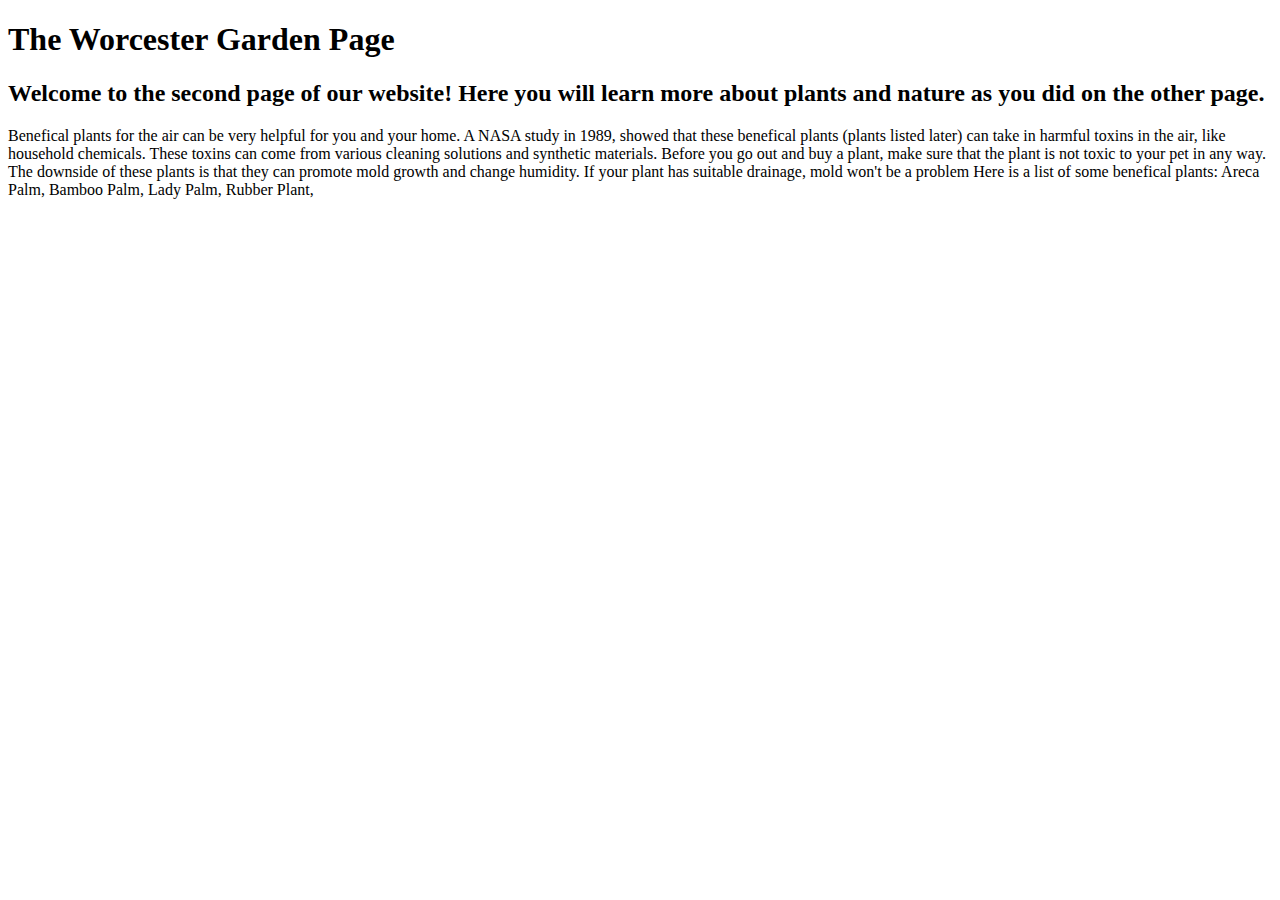
==== The Worcester Garden Page/secondpage.html @ 20102847 "Add files via upload" ====
<!DOCTYPE html>

<Html>

    <head>
<title> The Worcester Garden Page</title>

    </head>

    <body>
        <h1> The Worcester Garden Page </h1>
        <h2> Welcome to the second page of our website! Here you will
            learn more about plants and nature as you did on the other page.</h2>

            <p1> Benefical plants for the air can be very helpful for you and your home. A NASA study in 1989,
                showed that these benefical plants (plants listed later) can take in harmful toxins in the air, like household chemicals.
            These toxins can come from various cleaning solutions and synthetic materials. Before you go out and buy
            a plant, make sure that the plant is not toxic to your pet in any way. The downside of these plants is that
            they can promote mold growth and change humidity. If your plant has suitable drainage, mold won't be a problem
            Here is a list of some benefical plants: Areca Palm, Bamboo Palm, Lady Palm, Rubber Plant,
            </p1>


    
           



    </body>
















</Html>
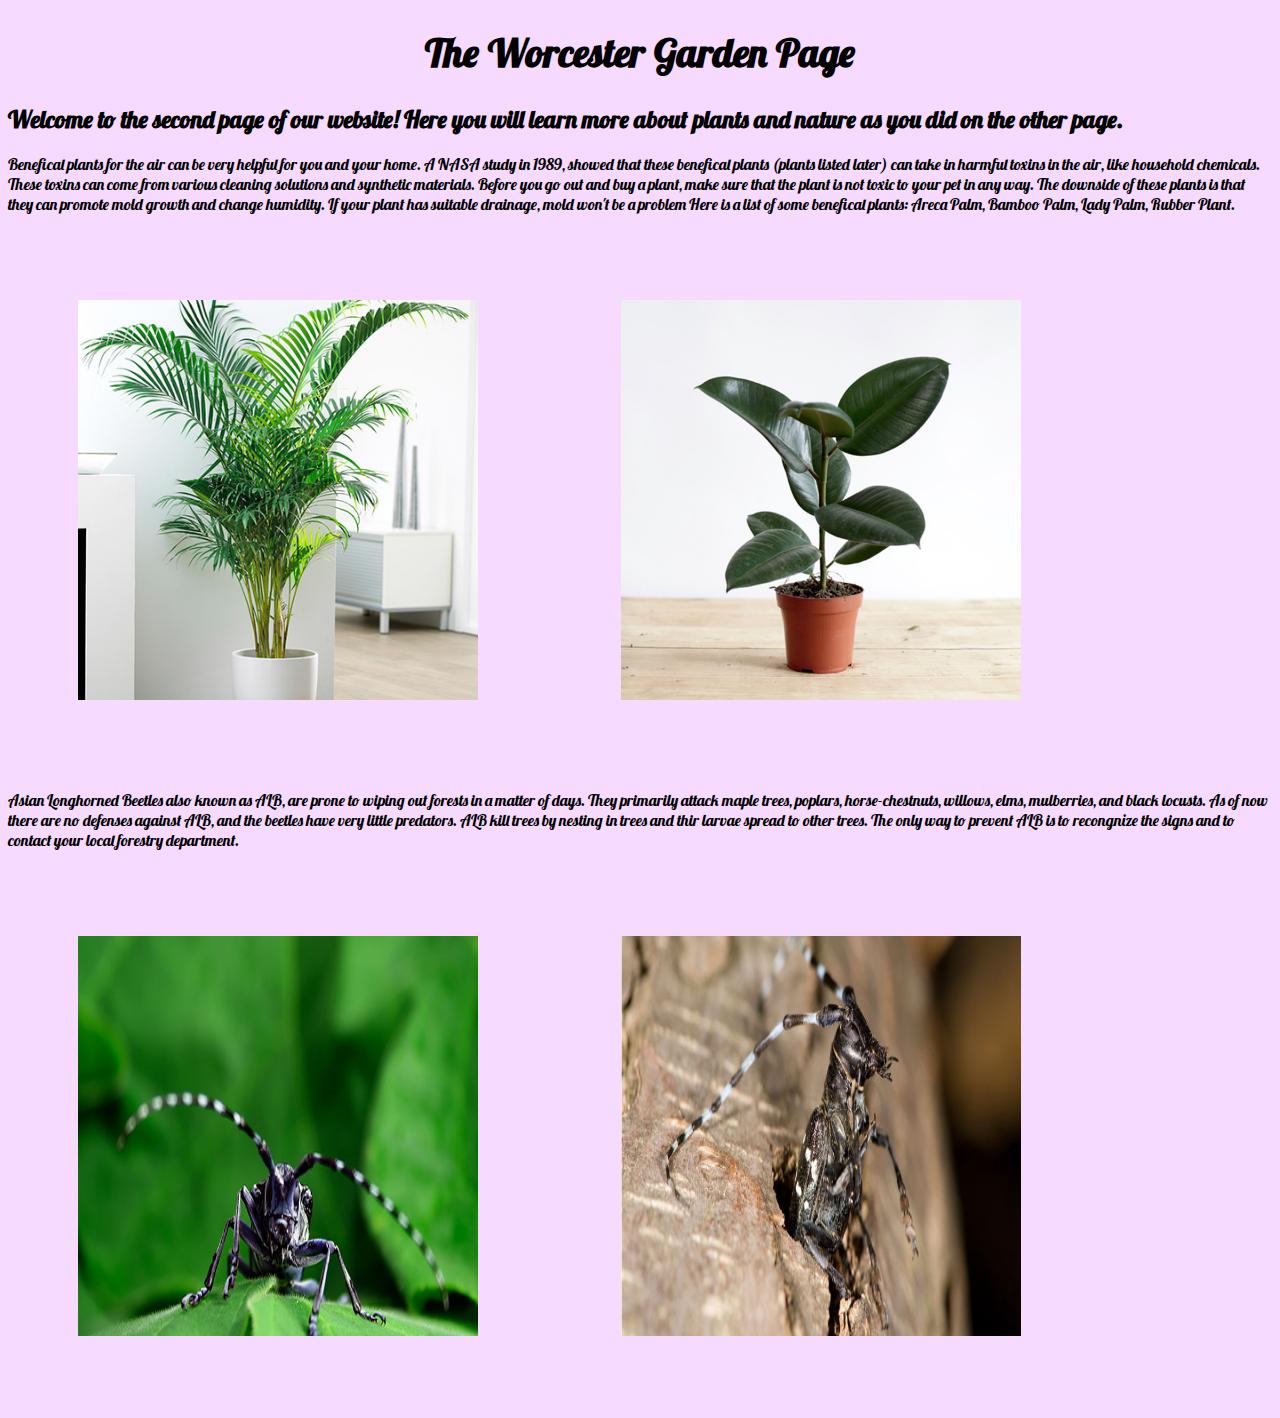
==== commit 4604179a: "styled.css the second page, made divs" ====
--- a/The Worcester Garden Page/secondpage.html
+++ b/The Worcester Garden Page/secondpage.html
@@ -4,6 +4,11 @@
 
     <head>
 <title> The Worcester Garden Page</title>
+
+<link rel="stylesheet"  type="text/css" href="twostyle.css">
+<link href="https://fonts.googleapis.com/css?family=Lobster" rel="stylesheet">
+
+
 
     </head>
 
@@ -12,13 +17,32 @@
         <h2> Welcome to the second page of our website! Here you will
             learn more about plants and nature as you did on the other page.</h2>
 
-            <p1> Benefical plants for the air can be very helpful for you and your home. A NASA study in 1989,
+            <p> Benefical plants for the air can be very helpful for you and your home. A NASA study in 1989,
                 showed that these benefical plants (plants listed later) can take in harmful toxins in the air, like household chemicals.
             These toxins can come from various cleaning solutions and synthetic materials. Before you go out and buy
             a plant, make sure that the plant is not toxic to your pet in any way. The downside of these plants is that
             they can promote mold growth and change humidity. If your plant has suitable drainage, mold won't be a problem
-            Here is a list of some benefical plants: Areca Palm, Bamboo Palm, Lady Palm, Rubber Plant,
-            </p1>
+            Here is a list of some benefical plants: Areca Palm, Bamboo Palm, Lady Palm, Rubber Plant.
+            </p>
+
+            <img class = "secondpics" src="Areca-Palm-2-450w.jpg">
+
+            <img class = "secondpics" src="nurserylive-Ficus-Elastic-Rubber-Plant-Indian-Rubber-Bush-Plant.jpg">
+
+            <p> Asian Longhorned Beetles also known as ALB, are prone to wiping out forests in a matter of days.
+                They primarily attack maple trees, poplars, horse-chestnuts, willows, elms, mulberries, and black locusts.
+                As of now there are no defenses against ALB, and the beetles have very little predators.
+                ALB kill trees by nesting in trees and thir larvae spread to other trees. The only way to prevent ALB 
+                is to recongnize the signs and to contact your local forestry department.
+    
+
+            </p>
+
+            <img class = "secondpics" src="asian-longhorned-beetle-640x35.jpg">
+            <img class = "secondpics" src="slide2.jpg">
+
+
+           
 
 
     
--- a/The Worcester Garden Page/twostyle.css
+++ b/The Worcester Garden Page/twostyle.css
@@ -0,0 +1,49 @@
+body {
+
+    background: #F6DAFF;
+    font-family: 'Lobster', cursive;
+
+}
+
+h1 {
+
+text-align: center;
+
+font-size: 40px
+}
+
+h3 {
+
+text-align: center;
+
+}
+    
+    .secondpics {
+
+    width: 400px;
+
+    height: 400px;
+    
+ display: inline-block;
+
+ margin: 70px
+
+    }
+
+    p2 {
+
+        text-align: center;
+
+        font-size: 20px;
+
+
+
+    }
+
+
+    
+
+
+
+
+
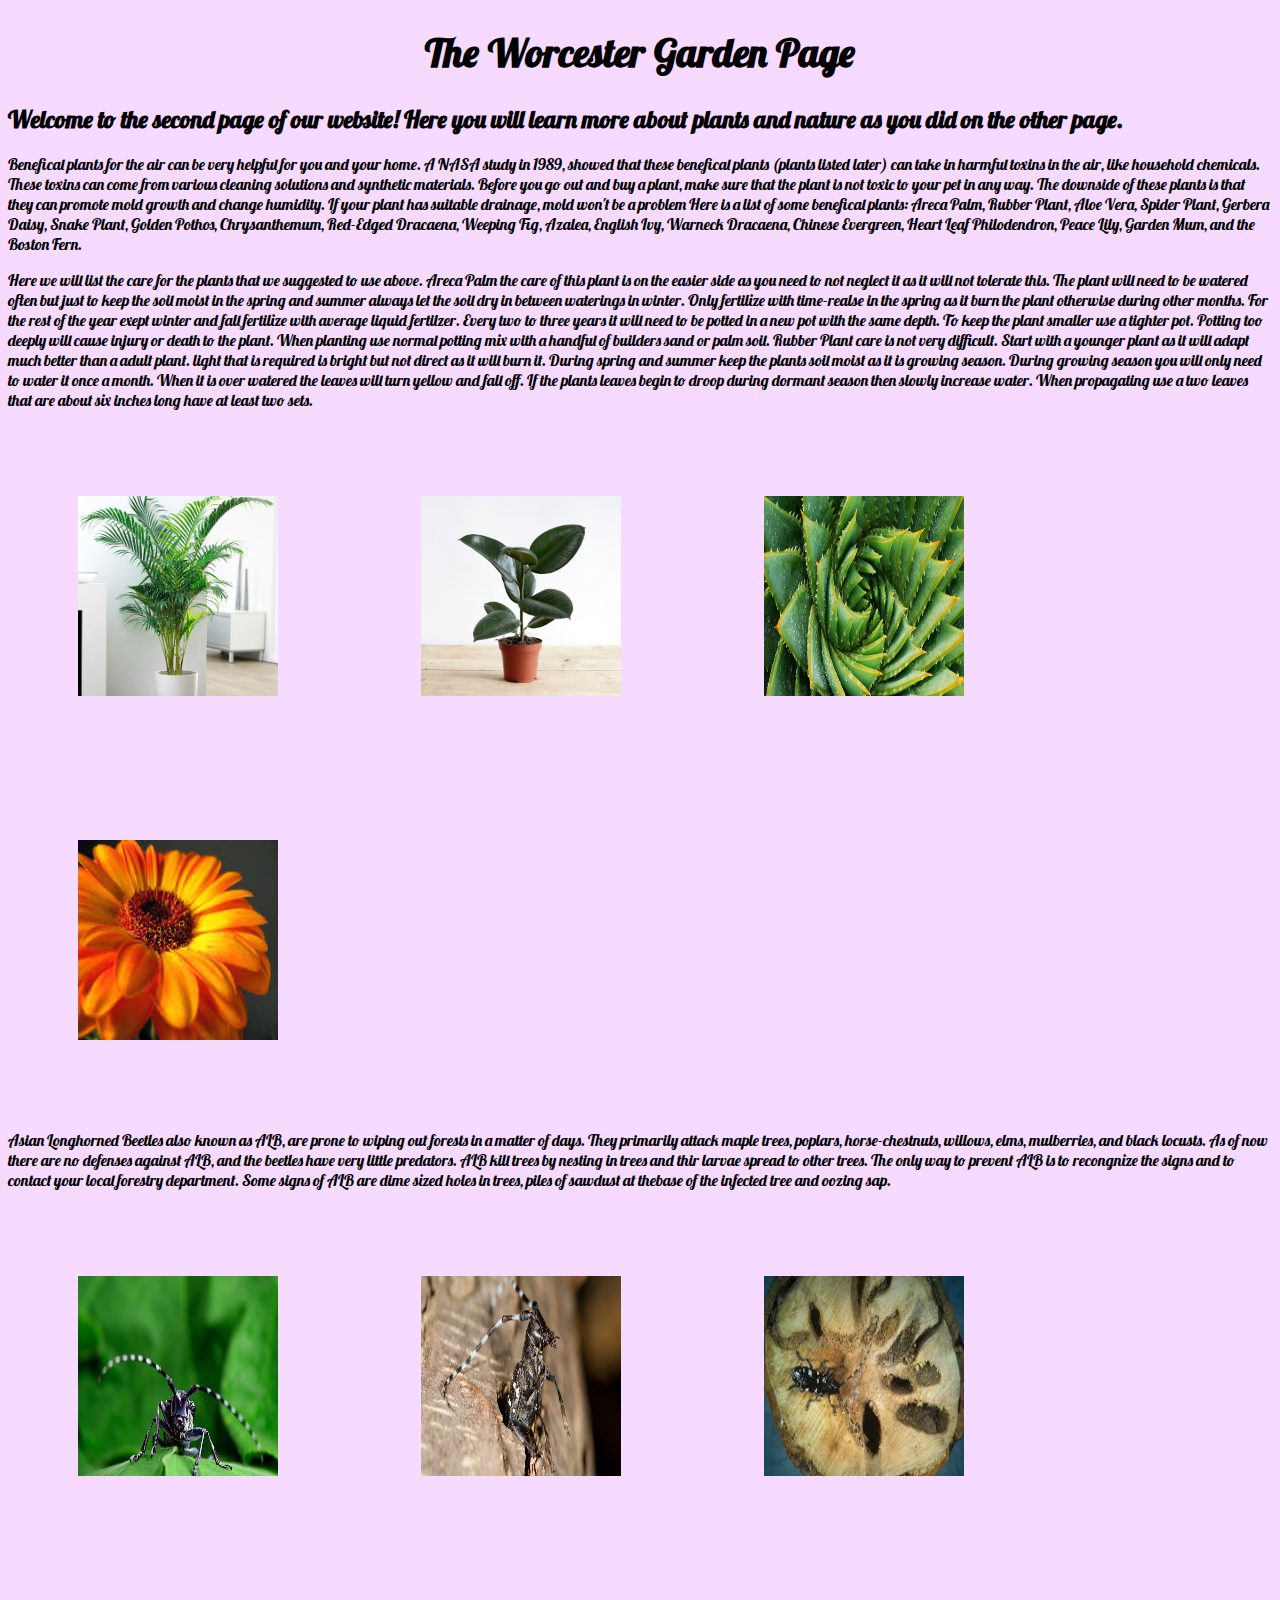
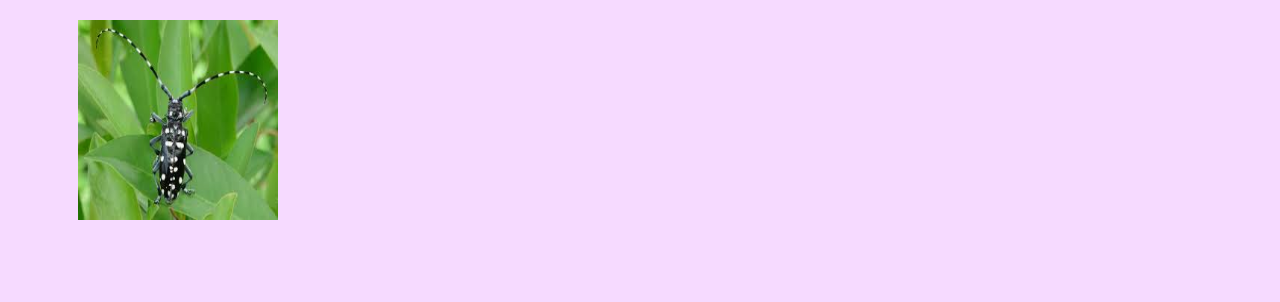
==== commit af36667f: "added more photos and wrote about plant care" ====
--- a/The Worcester Garden Page/secondpage.html
+++ b/The Worcester Garden Page/secondpage.html
@@ -22,26 +22,74 @@
             These toxins can come from various cleaning solutions and synthetic materials. Before you go out and buy
             a plant, make sure that the plant is not toxic to your pet in any way. The downside of these plants is that
             they can promote mold growth and change humidity. If your plant has suitable drainage, mold won't be a problem
-            Here is a list of some benefical plants: Areca Palm, Bamboo Palm, Lady Palm, Rubber Plant.
+            Here is a list of some benefical plants: Areca Palm, Rubber Plant, Aloe Vera, Spider Plant, Gerbera Daisy,
+            Snake Plant, Golden Pothos, Chrysanthemum, Red-Edged Dracaena, Weeping Fig, Azalea, English Ivy, Warneck Dracaena, Chinese Evergreen,
+            Heart Leaf Philodendron, Peace Lily, Garden Mum, and the Boston Fern. 
+
+
+
             </p>
+             Here we will list the care for the plants that we suggested to use above. Areca Palm the care of this plant is on the easier side as you need to not neglect it as it will not tolerate this. The plant will need to be watered 
+             often but just to keep the soil moist in the spring and summer always let the soil dry in between waterings in winter. Only fertilize with time-realse in the spring as it burn the plant otherwise during other months.
+             For the rest of the year exept winter and fall fertilize with average liquid fertilzer. Every two to three years it will need to be potted in a new pot with the same depth. To keep the plant smaller use a tighter pot.
+             Potting too deeply will cause injury or death to the plant. When planting use normal potting mix with a handful of builders sand or palm soil. Rubber Plant care is not very difficult. Start with a younger plant as it 
+             will adapt much better than a adult plant. light that is required is bright but not direct as it will burn it. During spring and summer keep the plants soil moist as it is growing season. During growing season you will only need to water it once a month.
+             When it is over watered the leaves will turn yellow and fall off. If the plants leaves begin to droop during dormant season then slowly increase water. When propagating use a two leaves that are about six inches long have at least two sets.
+            <p> 
 
+ 
+
+ <html>
+ <head>
+     <meta charset="utf-8" />
+     <meta http-equiv="X-UA-Compatible" content="IE=edge">
+     <title>Page Title</title>
+     <meta name="viewport" content="width=device-width, initial-scale=1">
+     <link rel="stylesheet" type="text/css" media="screen" href="main.css" />
+     <script src="main.js"></script>
+ </head>
+ <body>
+     
+ </body>
+ </html>  
+
+
+
+
+
+
+
+
+
+
+
+
+
+
+
+
+</p>
             <img class = "secondpics" src="Areca-Palm-2-450w.jpg">
 
             <img class = "secondpics" src="nurserylive-Ficus-Elastic-Rubber-Plant-Indian-Rubber-Bush-Plant.jpg">
-
+            <img class = "secondpics" src="aloe-vera-plant-1522874831.jpg">
+            <img class = "secondpics" src="images.jpg">
+           
             <p> Asian Longhorned Beetles also known as ALB, are prone to wiping out forests in a matter of days.
                 They primarily attack maple trees, poplars, horse-chestnuts, willows, elms, mulberries, and black locusts.
                 As of now there are no defenses against ALB, and the beetles have very little predators.
                 ALB kill trees by nesting in trees and thir larvae spread to other trees. The only way to prevent ALB 
-                is to recongnize the signs and to contact your local forestry department.
+                is to recongnize the signs and to contact your local forestry department. Some signs of ALB are dime sized holes in trees, piles of sawdust at thebase of the infected tree and oozing sap.
+
+
     
 
             </p>
 
             <img class = "secondpics" src="asian-longhorned-beetle-640x35.jpg">
             <img class = "secondpics" src="slide2.jpg">
-
-
+            <img class = "secondpics" src="images-1.jpg">
+            <img class = "secondpics" src="download.jpg">
            
 
 
--- a/The Worcester Garden Page/twostyle.css
+++ b/The Worcester Garden Page/twostyle.css
@@ -20,9 +20,9 @@
     
     .secondpics {
 
-    width: 400px;
+    width: 200px;
 
-    height: 400px;
+    height: 200px;
     
  display: inline-block;
 
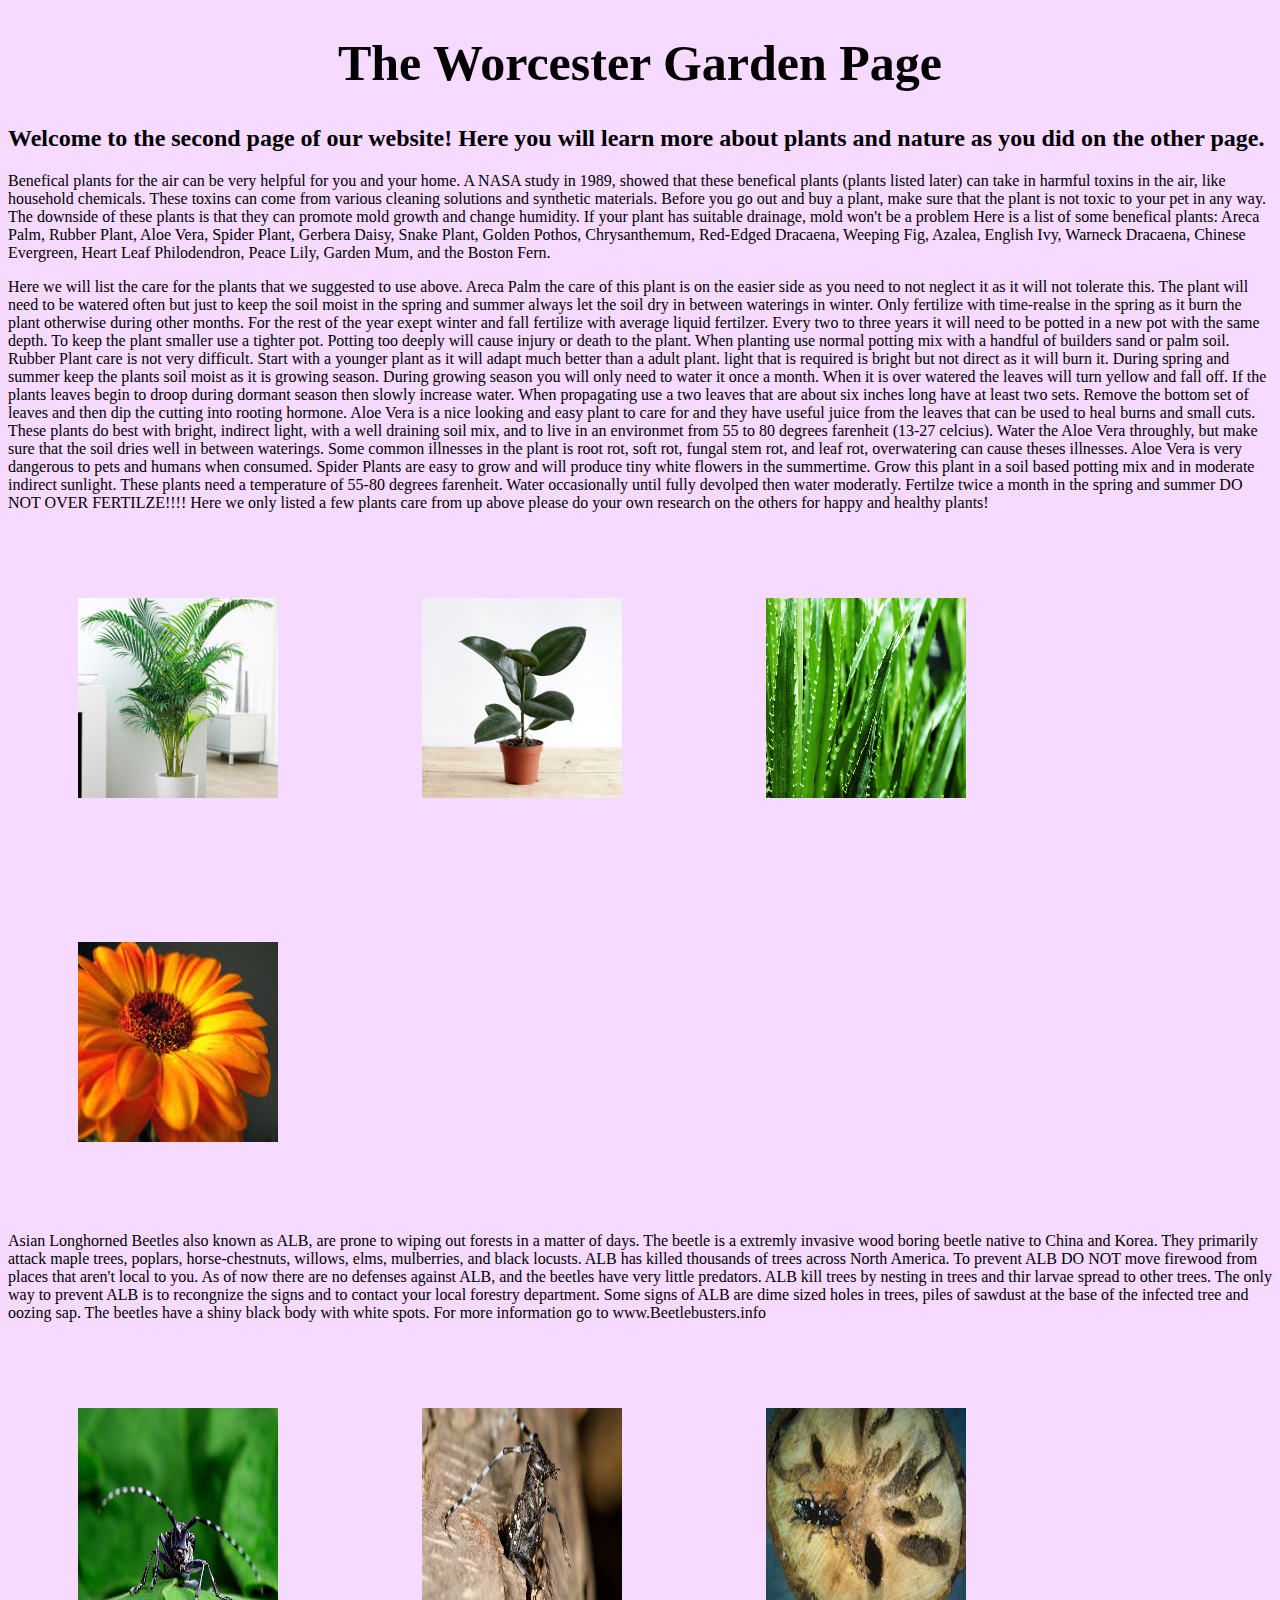
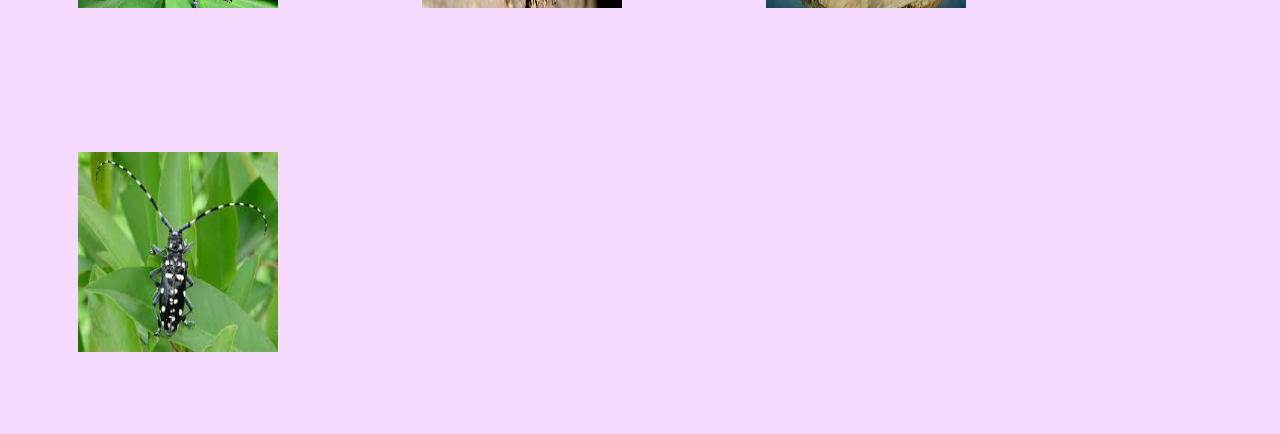
==== commit 45293457: "we typed paragraphs and changed a photos" ====
--- a/The Worcester Garden Page/secondpage.html
+++ b/The Worcester Garden Page/secondpage.html
@@ -6,7 +6,9 @@
 <title> The Worcester Garden Page</title>
 
 <link rel="stylesheet"  type="text/css" href="twostyle.css">
-<link href="https://fonts.googleapis.com/css?family=Lobster" rel="stylesheet">
+
+<link href="https://fonts.googleapis.com/css?family=Open+Sans" rel="stylesheet">
+
 
 
 
@@ -29,13 +31,25 @@
 
 
             </p>
-             Here we will list the care for the plants that we suggested to use above. Areca Palm the care of this plant is on the easier side as you need to not neglect it as it will not tolerate this. The plant will need to be watered 
+             
+            <p>Here we will list the care for the plants that we suggested to use above. Areca Palm the care of this plant is on the easier side as you need to not neglect it as it will not tolerate this. The plant will need to be watered 
              often but just to keep the soil moist in the spring and summer always let the soil dry in between waterings in winter. Only fertilize with time-realse in the spring as it burn the plant otherwise during other months.
              For the rest of the year exept winter and fall fertilize with average liquid fertilzer. Every two to three years it will need to be potted in a new pot with the same depth. To keep the plant smaller use a tighter pot.
              Potting too deeply will cause injury or death to the plant. When planting use normal potting mix with a handful of builders sand or palm soil. Rubber Plant care is not very difficult. Start with a younger plant as it 
              will adapt much better than a adult plant. light that is required is bright but not direct as it will burn it. During spring and summer keep the plants soil moist as it is growing season. During growing season you will only need to water it once a month.
              When it is over watered the leaves will turn yellow and fall off. If the plants leaves begin to droop during dormant season then slowly increase water. When propagating use a two leaves that are about six inches long have at least two sets.
-            <p> 
+             Remove the bottom set of leaves and then dip the cutting into rooting hormone. Aloe Vera is a nice looking and 
+             easy plant to care for and they have useful juice from the leaves that can be used to heal burns and small cuts.
+             These plants do best with bright, indirect light, with a well draining soil mix, and to live in an environmet from 55 to 80 degrees farenheit (13-27 celcius). Water the Aloe Vera throughly,
+             but make sure that the soil dries well in between waterings. Some common illnesses in the plant is root rot, soft rot, fungal stem rot, and leaf rot, overwatering can cause theses illnesses.
+             Aloe Vera is very dangerous to pets and humans when consumed. Spider Plants are easy to grow and will produce tiny white flowers in the summertime. Grow this plant in a soil based 
+             potting mix and in moderate indirect sunlight. These plants need a temperature of 55-80 degrees farenheit. Water occasionally until fully devolped then water moderatly. Fertilze twice a month in the spring and summer DO NOT OVER FERTILZE!!!!
+             Here we only listed a few plants care from up above please do your own research on the others for happy and healthy plants! 
+
+
+
+            
+            </p> 
 
  
 
@@ -72,14 +86,16 @@
             <img class = "secondpics" src="Areca-Palm-2-450w.jpg">
 
             <img class = "secondpics" src="nurserylive-Ficus-Elastic-Rubber-Plant-Indian-Rubber-Bush-Plant.jpg">
-            <img class = "secondpics" src="aloe-vera-plant-1522874831.jpg">
+            <img class = "secondpics" src="642x361_7_Amazing_Uses_for_Aloe_Vera.jpg">
             <img class = "secondpics" src="images.jpg">
            
             <p> Asian Longhorned Beetles also known as ALB, are prone to wiping out forests in a matter of days.
-                They primarily attack maple trees, poplars, horse-chestnuts, willows, elms, mulberries, and black locusts.
+                 The beetle is a extremly invasive wood boring beetle native to China and Korea. They primarily attack maple trees, poplars, horse-chestnuts, willows, elms, mulberries, and black locusts. ALB has killed thousands of trees
+                 across North America. To prevent ALB DO NOT move firewood from places that aren't local to you. 
                 As of now there are no defenses against ALB, and the beetles have very little predators.
                 ALB kill trees by nesting in trees and thir larvae spread to other trees. The only way to prevent ALB 
-                is to recongnize the signs and to contact your local forestry department. Some signs of ALB are dime sized holes in trees, piles of sawdust at thebase of the infected tree and oozing sap.
+                is to recongnize the signs and to contact your local forestry department. Some signs of ALB are dime sized holes in trees, piles of sawdust at the base of the infected tree and oozing sap. The beetles
+                have a shiny black body with white spots. For more information go to www.Beetlebusters.info
 
 
     
--- a/The Worcester Garden Page/twostyle.css
+++ b/The Worcester Garden Page/twostyle.css
@@ -1,7 +1,7 @@
 body {
 
     background: #F6DAFF;
-    font-family: 'Lobster', cursive;
+    font-family: font-family 'Open Sans', sans-serif;
 
 }
 
@@ -9,13 +9,13 @@
 
 text-align: center;
 
-font-size: 40px
+font-size: 50px
 }
 
 h3 {
 
 text-align: center;
-
+font-size: 40px
 }
     
     .secondpics {
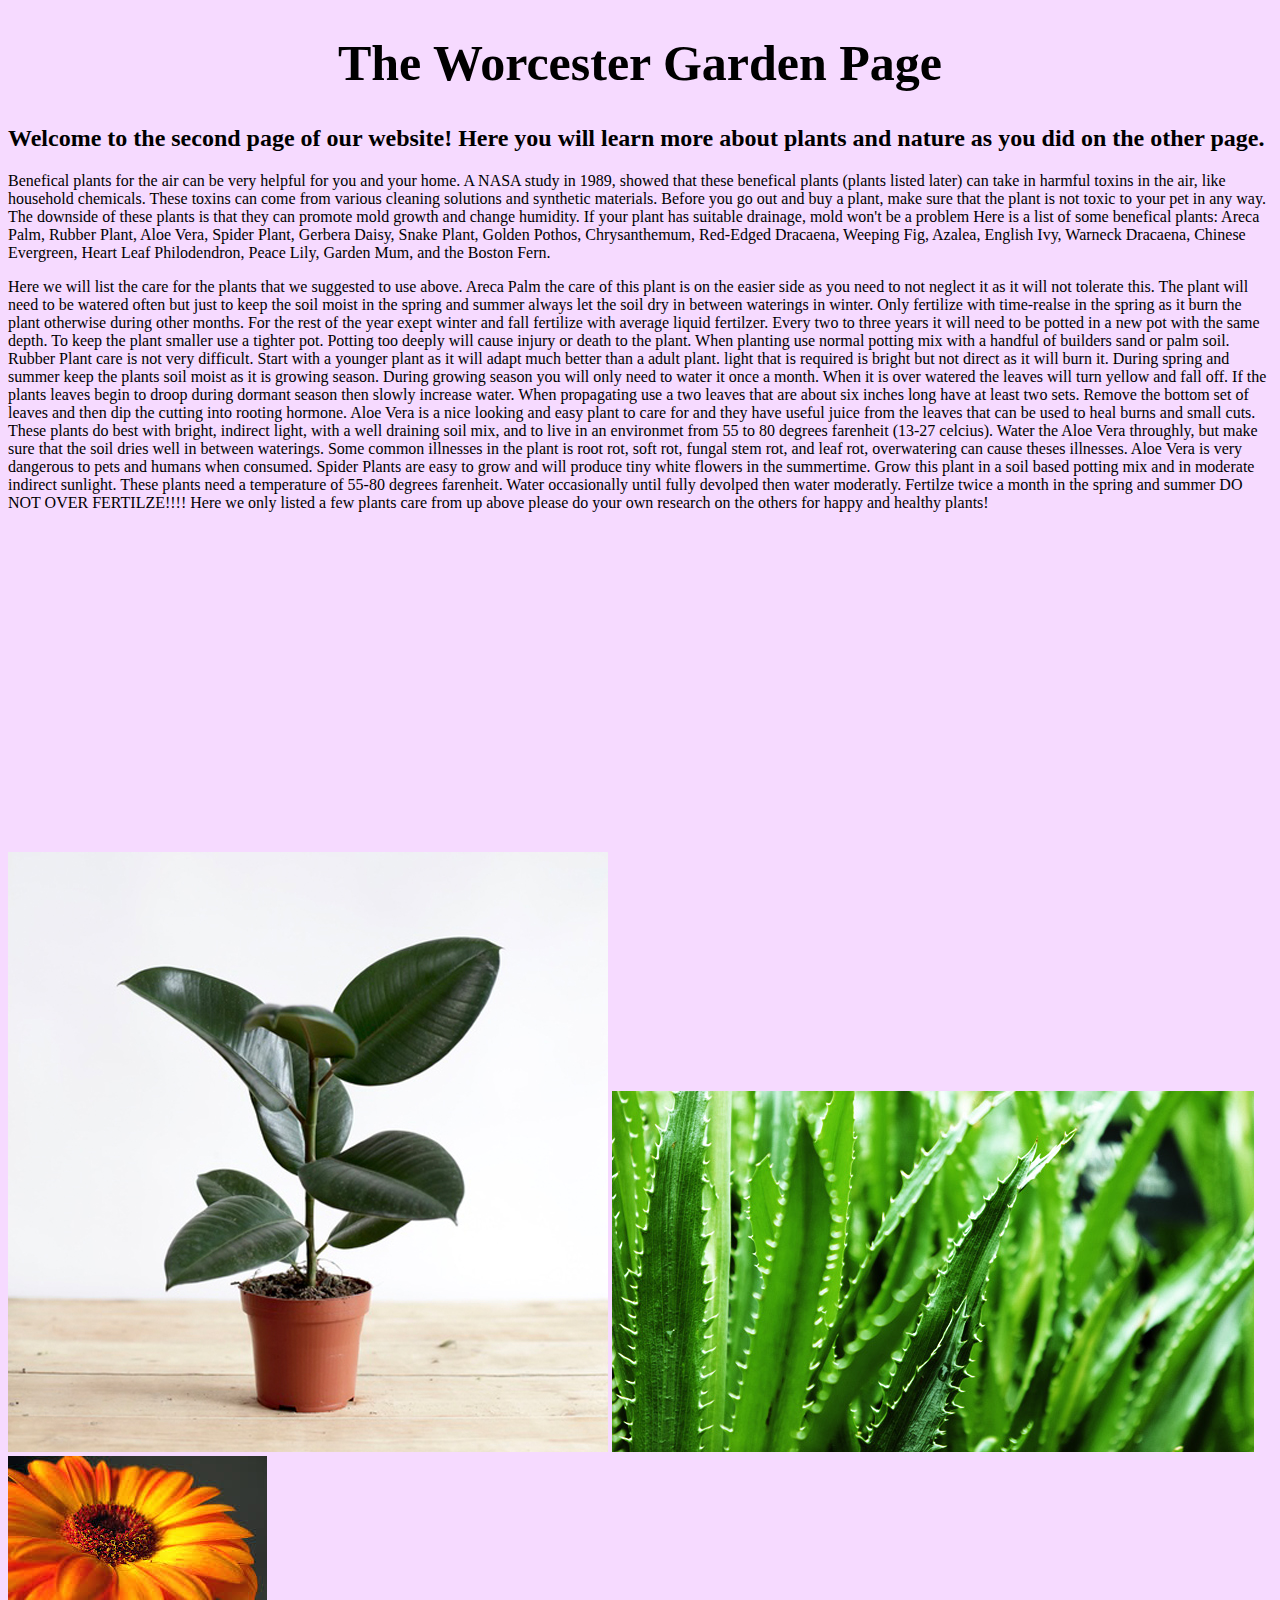
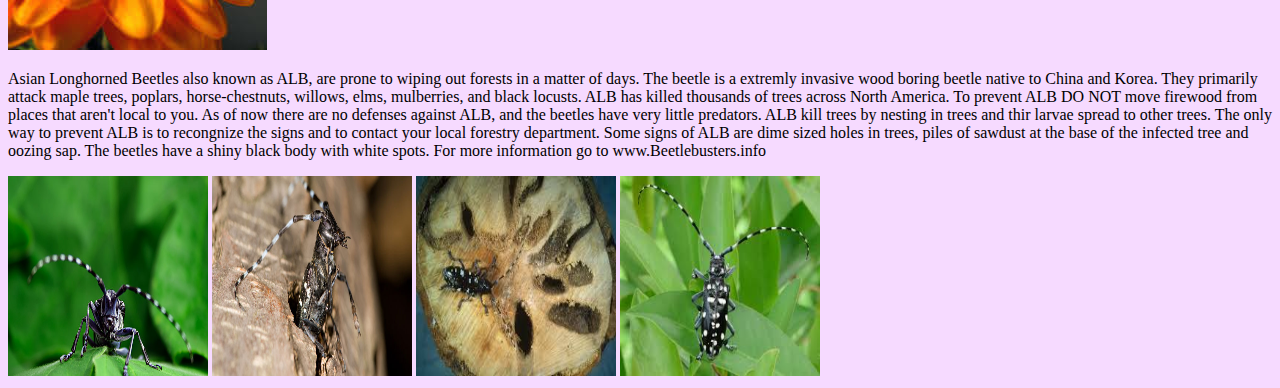
==== commit fba99be6: "tried to make image color and hover" ====
--- a/The Worcester Garden Page/secondpage.html
+++ b/The Worcester Garden Page/secondpage.html
@@ -49,7 +49,7 @@
 
 
             
-            </p> 
+            </p>
 
  
 
@@ -64,30 +64,13 @@
  </head>
  <body>
      
- </body>
- </html>  
-
-
-
-
-
-
-
-
-
-
-
-
-
-
-
-
-</p>
-            <img class = "secondpics" src="Areca-Palm-2-450w.jpg">
-
-            <img class = "secondpics" src="nurserylive-Ficus-Elastic-Rubber-Plant-Indian-Rubber-Bush-Plant.jpg">
-            <img class = "secondpics" src="642x361_7_Amazing_Uses_for_Aloe_Vera.jpg">
-            <img class = "secondpics" src="images.jpg">
+            <div class = imgwrapper>
+                <img class = "imgtext" src="Areca-Palm-2-450w.jpg">
+                <p class = "imgtext">Areca Palm</p>
+            </div>
+            <img class = "imgtext" src="nurserylive-Ficus-Elastic-Rubber-Plant-Indian-Rubber-Bush-Plant.jpg">
+            <img class = "imgtext" src="642x361_7_Amazing_Uses_for_Aloe_Vera.jpg">
+            <img class = "imgtext" src="images.jpg">
            
             <p> Asian Longhorned Beetles also known as ALB, are prone to wiping out forests in a matter of days.
                  The beetle is a extremly invasive wood boring beetle native to China and Korea. They primarily attack maple trees, poplars, horse-chestnuts, willows, elms, mulberries, and black locusts. ALB has killed thousands of trees
--- a/The Worcester Garden Page/twostyle.css
+++ b/The Worcester Garden Page/twostyle.css
@@ -26,7 +26,7 @@
     
  display: inline-block;
 
- margin: 70px
+
 
     }
 
@@ -40,6 +40,46 @@
 
     }
 
+.imgwrapper {
+        width: 400px;
+        height: 200px;
+        transition: 1s all;
+        margin: 70px;
+      }
+
+.coverImg {
+
+    width: 200px;
+    height: 200px;
+    transition: 1s all;
+    opacity: .5;
+}
+
+.imgwrapper .imgtext {
+
+opacity: 0;
+position: relative;
+color: black;
+bottom: 200px;
+left: 50px;
+font-size: 20px;
+transition: 1s all;
+}
+
+.imgwrapper:hover {
+    background: brown;
+}
+
+.imgwrapper:hover .imgtext {
+
+    opacity: 1;
+}
+
+.imgwrapper:hover .coverImg {
+    opacity: .5;
+  }
+    
+
 
     
 
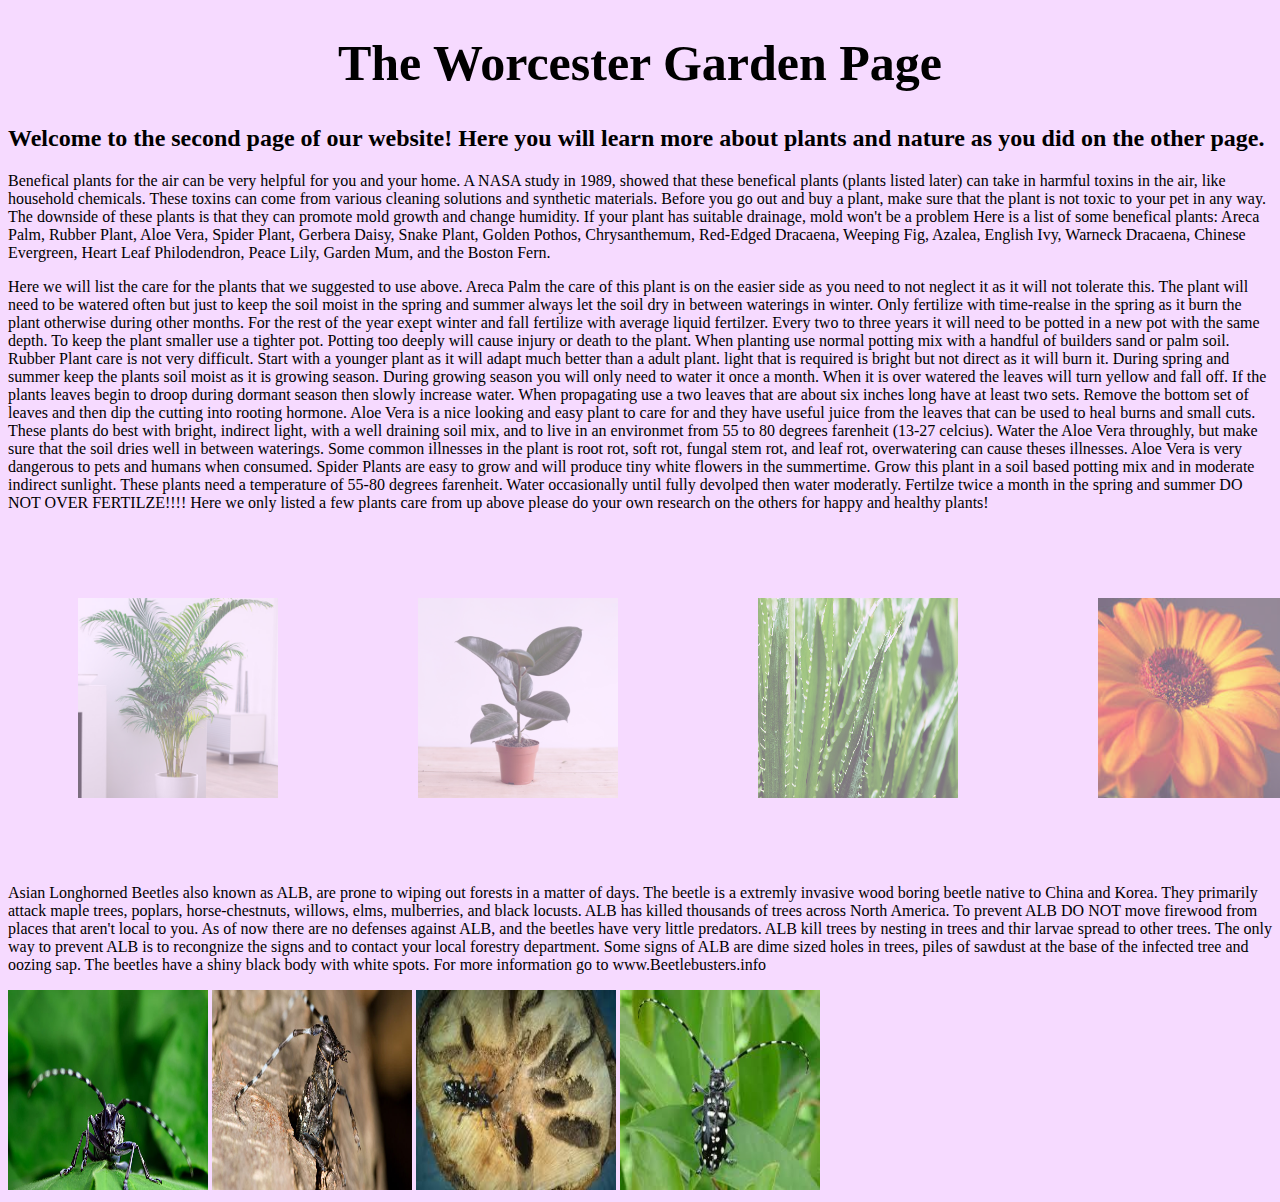
==== commit 87976b5b: "finishwd" ====
--- a/The Worcester Garden Page/secondpage.html
+++ b/The Worcester Garden Page/secondpage.html
@@ -63,15 +63,36 @@
      <script src="main.js"></script>
  </head>
  <body>
+     <div class = big>
+
+     
      
             <div class = imgwrapper>
-                <img class = "imgtext" src="Areca-Palm-2-450w.jpg">
+                <img class = "coverIMG" src="Areca-Palm-2-450w.jpg">
                 <p class = "imgtext">Areca Palm</p>
             </div>
-            <img class = "imgtext" src="nurserylive-Ficus-Elastic-Rubber-Plant-Indian-Rubber-Bush-Plant.jpg">
-            <img class = "imgtext" src="642x361_7_Amazing_Uses_for_Aloe_Vera.jpg">
-            <img class = "imgtext" src="images.jpg">
-           
+
+
+            <div class = imgwrapper>
+                <img class = "coverIMG" src="nurserylive-Ficus-Elastic-Rubber-Plant-Indian-Rubber-Bush-Plant.jpg">
+             <p class = "imgtext">Rubber Plant</p>
+            </div>
+
+            <div class = imgwrapper>
+             <img class = "coverIMG" src="642x361_7_Amazing_Uses_for_Aloe_Vera.jpg">
+             <p class = "imgtext">Aloe Vera</p>
+             </div>
+
+             <div class = imgwrapper>
+             <img class = "coverIMG" src="images.jpg">
+             <p class = "imgtext">Gerbera Daisy</p>
+            </div>
+
+    </div> 
+
+
+
+       
             <p> Asian Longhorned Beetles also known as ALB, are prone to wiping out forests in a matter of days.
                  The beetle is a extremly invasive wood boring beetle native to China and Korea. They primarily attack maple trees, poplars, horse-chestnuts, willows, elms, mulberries, and black locusts. ALB has killed thousands of trees
                  across North America. To prevent ALB DO NOT move firewood from places that aren't local to you. 
@@ -88,7 +109,7 @@
             <img class = "secondpics" src="asian-longhorned-beetle-640x35.jpg">
             <img class = "secondpics" src="slide2.jpg">
             <img class = "secondpics" src="images-1.jpg">
-            <img class = "secondpics" src="download.jpg">
+            <img class = "secondpics" src="download.jpg"> 
            
 
 
--- a/The Worcester Garden Page/twostyle.css
+++ b/The Worcester Garden Page/twostyle.css
@@ -1,53 +1,33 @@
 body {
-
     background: #F6DAFF;
     font-family: font-family 'Open Sans', sans-serif;
-
 }
 
 h1 {
-
-text-align: center;
-
-font-size: 50px
+    text-align: center;
+    font-size: 50px
 }
 
 h3 {
-
-text-align: center;
-font-size: 40px
+    text-align: center;
+    font-size: 40px
 }
     
-    .secondpics {
-
+.secondpics {
     width: 200px;
-
     height: 200px;
-    
- display: inline-block;
+    display: inline-block;
+}
 
 
-
-    }
-
-    p2 {
-
-        text-align: center;
-
-        font-size: 20px;
-
-
-
-    }
-
 .imgwrapper {
-        width: 400px;
+        width: 200px;
         height: 200px;
         transition: 1s all;
         margin: 70px;
       }
 
-.coverImg {
+.coverIMG {
 
     width: 200px;
     height: 200px;
@@ -59,7 +39,7 @@
 
 opacity: 0;
 position: relative;
-color: black;
+color: gray;
 bottom: 200px;
 left: 50px;
 font-size: 20px;
@@ -67,7 +47,7 @@
 }
 
 .imgwrapper:hover {
-    background: brown;
+    background: yellow;
 }
 
 .imgwrapper:hover .imgtext {
@@ -79,6 +59,13 @@
     opacity: .5;
   }
     
+  .big {
+  display: flex;
+  
+
+
+
+  }
 
 
     
